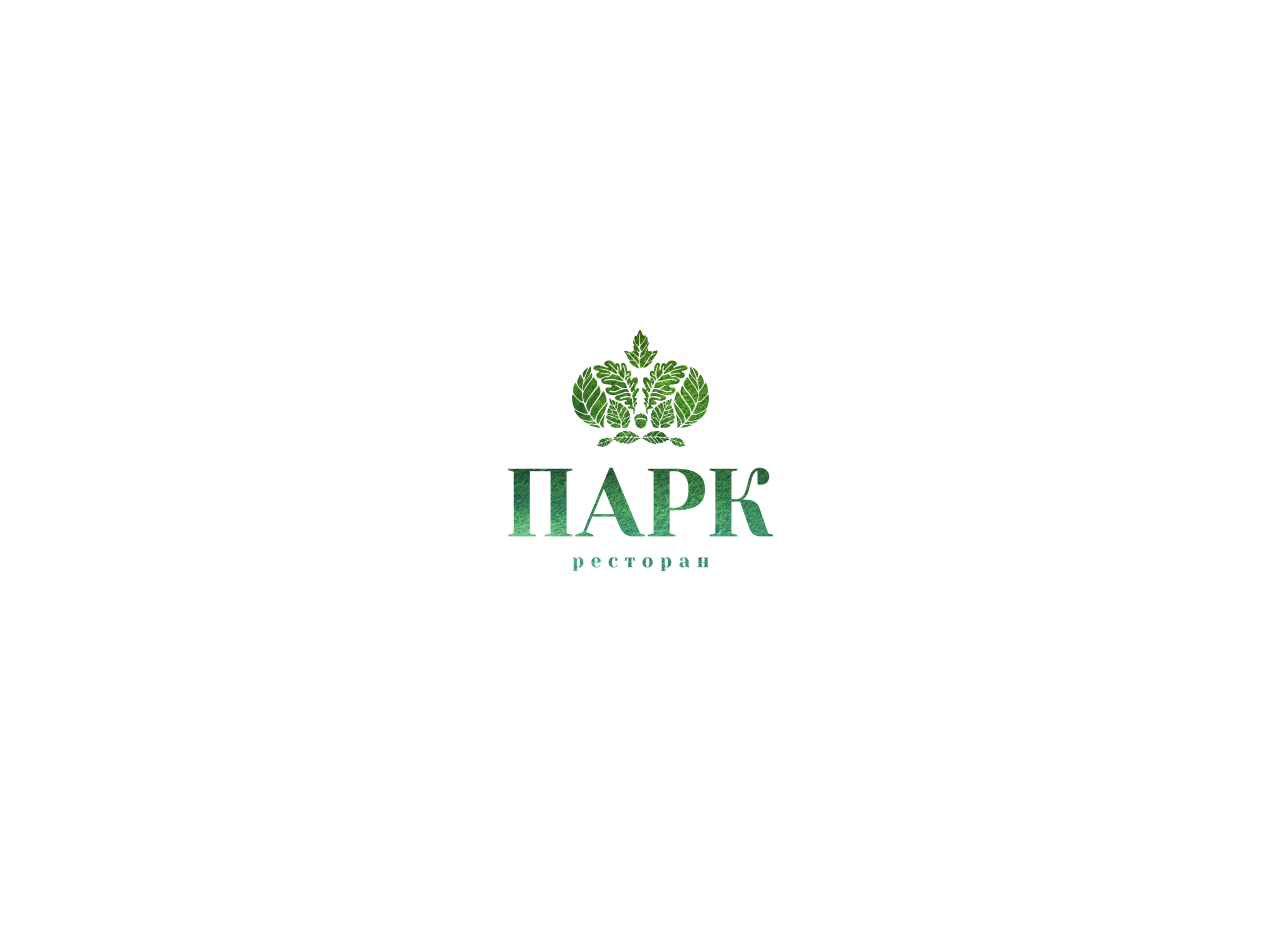
==== index.html @ 58b3de20 "edit index" ====
<!DOCTYPE html>
<!-- saved from url=(0039)http://demo.yosoftware.com/wp/berg-wp1/ -->
<html lang="en-US"
      class="wf-lato-i4-active wf-lato-i7-active wf-lato-i9-active wf-cabin-n4-active wf-cabin-n5-active wf-cabin-n6-active wf-cabin-n7-active wf-cabin-i4-active wf-cabin-i5-active wf-cabin-i6-active wf-cabin-i7-active wf-lato-n1-active wf-lato-n3-active wf-lato-n4-active wf-lato-n7-active wf-lato-n9-active wf-lato-i1-active wf-lato-i3-active wf-active js_active  vc_desktop  vc_transform  vc_transform ">
<head>
    <meta http-equiv="Content-Type" content="text/html; charset=UTF-8">

    <meta name="viewport"
          content="width=device-width, user-scalable=no, initial-scale=1, minimum-scale=1.0, maximum-scale=1.0, minimal-ui">
    <title>BERG | Restaurant Wordpres Theme</title>

    <script async="" src="js/analytics.js"></script>
    <script src="js/webfont.js" type="text/javascript" async=""></script>
    <link href="https://fonts.googleapis.com/css?family=Lato:300,300i,400,400i,700,700i|Open+Sans:300,300i,400,400i,600,600i,700,700i&amp;subset=cyrillic,cyrillic-ext"
          rel="stylesheet">

    <script type="text/javascript">
        window._wpemojiSettings = {
            "baseUrl": "https:\/\/s.w.org\/images\/core\/emoji\/2\/72x72\/",
            "ext": ".png",
            "svgUrl": "https:\/\/s.w.org\/images\/core\/emoji\/2\/svg\/",
            "svgExt": ".svg",
            "source": {"concatemoji": "http:\/\/demo.yosoftware.com\/wp\/berg-wp1\/wp-includes\/js\/wp-emoji-release.min.js?ver=4.6"}
        };
        !function (a, b, c) {
            function d(a) {
                var c, d, e, f, g, h = b.createElement("canvas"), i = h.getContext && h.getContext("2d"), j = String.fromCharCode;
                if (!i || !i.fillText)return !1;
                switch (i.textBaseline = "top", i.font = "600 32px Arial", a) {
                    case"flag":
                        return i.fillText(j(55356, 56806, 55356, 56826), 0, 0), !(h.toDataURL().length < 3e3) && (i.clearRect(0, 0, h.width, h.height), i.fillText(j(55356, 57331, 65039, 8205, 55356, 57096), 0, 0), c = h.toDataURL(), i.clearRect(0, 0, h.width, h.height), i.fillText(j(55356, 57331, 55356, 57096), 0, 0), d = h.toDataURL(), c !== d);
                    case"diversity":
                        return i.fillText(j(55356, 57221), 0, 0), e = i.getImageData(16, 16, 1, 1).data, f = e[0] + "," + e[1] + "," + e[2] + "," + e[3], i.fillText(j(55356, 57221, 55356, 57343), 0, 0), e = i.getImageData(16, 16, 1, 1).data, g = e[0] + "," + e[1] + "," + e[2] + "," + e[3], f !== g;
                    case"simple":
                        return i.fillText(j(55357, 56835), 0, 0), 0 !== i.getImageData(16, 16, 1, 1).data[0];
                    case"unicode8":
                        return i.fillText(j(55356, 57135), 0, 0), 0 !== i.getImageData(16, 16, 1, 1).data[0];
                    case"unicode9":
                        return i.fillText(j(55358, 56631), 0, 0), 0 !== i.getImageData(16, 16, 1, 1).data[0]
                }
                return !1
            }

            function e(a) {
                var c = b.createElement("script");
                c.src = a, c.type = "text/javascript", b.getElementsByTagName("head")[0].appendChild(c)
            }

            var f, g, h, i;
            for (i = Array("simple", "flag", "unicode8", "diversity", "unicode9"), c.supports = {
                everything: !0,
                everythingExceptFlag: !0
            }, h = 0; h < i.length; h++)c.supports[i[h]] = d(i[h]), c.supports.everything = c.supports.everything && c.supports[i[h]], "flag" !== i[h] && (c.supports.everythingExceptFlag = c.supports.everythingExceptFlag && c.supports[i[h]]);
            c.supports.everythingExceptFlag = c.supports.everythingExceptFlag && !c.supports.flag, c.DOMReady = !1, c.readyCallback = function () {
                c.DOMReady = !0
            }, c.supports.everything || (g = function () {
                c.readyCallback()
            }, b.addEventListener ? (b.addEventListener("DOMContentLoaded", g, !1), a.addEventListener("load", g, !1)) : (a.attachEvent("onload", g), b.attachEvent("onreadystatechange", function () {
                "complete" === b.readyState && c.readyCallback()
            })), f = c.source || {}, f.concatemoji ? e(f.concatemoji) : f.wpemoji && f.twemoji && (e(f.twemoji), e(f.wpemoji)))
        }(window, document, window._wpemojiSettings);
    </script>
    <script src="js/wp-emoji-release.min.js" type="text/javascript"></script>
    <style type="text/css">
        img.wp-smiley,
        img.emoji {
            display: inline !important;
            border: none !important;
            box-shadow: none !important;
            height: 1em !important;
            width: 1em !important;
            margin: 0 .07em !important;
            vertical-align: -0.1em !important;
            background: none !important;
            padding: 0 !important;
        }
    </style>
    <link rel="stylesheet" id="dashicons-css" href="style/dashicons.min.css" type="text/css" media="all">
    <link rel="stylesheet" id="wp-jquery-ui-dialog-css" href="style/jquery-ui-dialog.min.css" type="text/css"
          media="all">
    <link rel="stylesheet" id="rs-plugin-settings-css" href="style/settings.css" type="text/css" media="all">
    <link rel="stylesheet" id="berg-wp-style-css" href="style/custom.css" type="text/css" media="all">
    <link rel="stylesheet" id="js_composer_front-css" href="style/js_composer.min.css" type="text/css" media="all">
    <link rel="stylesheet" id="berg-woocommerce-css" href="style/woocommerce.css" type="text/css" media="all">

    <script type="text/javascript" src="js/jquery.min.js"></script>
    <script type="text/javascript" src="js/jquery.themepunch.tools.min.js"></script>
    <script type="text/javascript" src="js/jquery.themepunch.revolution.min.js"></script>

    <script type="text/javascript" src="js/add-to-cart.min.js"></script>
    <script type="text/javascript" src="js/woocommerce-add-to-cart.js"></script>

   <style type="text/css">
        .recentcomments a {
        display: inline !important;
        padding: 0 !important;
        margin: 0 !important;
    }</style>
    <style type="text/css">
        .recentcomments a {
        display: inline !important;
        padding: 0 !important;
        margin: 0 !important;
    }</style>

    <style>
        .mobile-nav .logo {
            max-width: 90% !important;
        }
    </style>
</head>


<body class="home page page-id-88 page-template page-template-homepage2 page-template-homepage2-php yo-anim-enabled sticky-nav wpb-js-composer js-comp-ver-4.11.2.1 vc_responsive scrollable">

<div id="preloader" class="">
    <div id="status">
        <div class="loading-wrapper">
            <img src="files/logo2.png" alt="Loading" class="ready">
        </div>
    </div>
    <div id="status-loaded"></div>
</div>


<nav id="main-navbar-home" class="hidden-xs hidden-sm nav-light second-navbar nav-alt">
    <div class="nav hidden-xs">

        <div class="main-reorder pull-right">
            <div class="burger-wrapper">
                <span class="burger-menu"><span></span></span>
            </div>
        </div>

        <div class="main-nav bg-opacity-">
            <ul id="menu-v3" class="menu hidden-xs hidden-sm">
                <li class="menu-item">
                    <a>Главная</a>
                </li>
                <li class="menu-item">
                    <a>о ресторане</a>
                </li>
                <li class="menu-item">
                    <a>меню</a>
                </li>
                <li class="menu-item">
                    <a>галерея</a>
                </li>
                <li class="menu-item">
                    <a>новости</a>
                </li>
                <li class="menu-item">
                    <a>контакты</a>
                </li>

                <li class="menu-item"><a href="#"><i class="fa fa-vk"></i></a></li>
                <li class="menu-item"><a href="#"><i class="fa fa-facebook"></i></a></li>
                <li class="menu-item"><a href="#"><i class="fa fa-instagram"></i></a></li>

            </ul>
        </div>
    </div>
    <div class="clearfix"></div>
</nav>

<div id="mobile-nav" class="visible-xs visible-sm mobile-nav">
    <header>
        <div class="container-fluid">
            <ul class="menu-header">
                <li class="pull-left">
                    <a href="http://demo.yosoftware.com/wp/berg-wp1" class="logo">
                        <figure>
                            <img src="files/logo-balck.png" class="" alt="BERG">
                        </figure>
                    </a>
                </li>
                <li class="reorder pull-right">
                    <a href="#" title="" class="burger-wrapper">
                        <div class="burger-menu">
                            <span></span>
                        </div>
                    </a>
                </li>
            </ul>
        </div>
    </header>

    <div class="flyout-container">
        <ul id="menu-v3-1" class="menu">
            <li class="menu-item">
                <a>Главная</a>
            </li>
            <li class="menu-item">
                <a>о ресторане</a>
            </li>
            <li class="menu-item">
                <a>меню</a>
            </li>
            <li class="menu-item">
                <a>галерея</a>
            </li>
            <li class="menu-item">
                <a>новости</a>
            </li>
            <li class="menu-item">
                <a>контакты</a>
            </li>
            <li class="menu-item"><a href="#"><i class="fa fa-vk"></i></a></li>
            <li class="menu-item"><a href="#"><i class="fa fa-facebook"></i></a></li>
            <li class="menu-item"><a href="#"><i class="fa fa-instagram"></i></a></li>

        </ul>
    </div>
</div>
<div class="content-wrapper" style="opacity: 1;">

    <div class="home-2 no-intro-padding  loaded">
        <div class="home-content hidden-xs hidden-sm">
            <ul id="scene" class=""
                style="transform: translate3d(0px, 0px, 0px); transform-style: preserve-3d; backface-visibility: hidden;">
                <li class="layer" data-depth="0.30"
                    style="position: relative; display: block; left: 0px; top: 0px; transform: translate3d(-17.8088px, -11.5767px, 0px); transform-style: preserve-3d; backface-visibility: hidden;">
                    <div class="parallax-slides">
                        <div class="slide"
                             style="background-image: url(http://demo.yosoftware.com/wp/berg-wp1/wp-content/uploads/2016/12/3-2.jpg); opacity: 1;"></div>
                        <div class="slide"
                             style="background-image: url(http://demo.yosoftware.com/wp/berg-wp1/wp-content/uploads/2016/12/reservation-intro.jpg); opacity: 0;"></div>
                        <div class="slide"
                             style="background-image: url(http://demo.yosoftware.com/wp/berg-wp1/wp-content/uploads/2016/12/s21-1440x900.jpg); opacity: 0;"></div>
                        <div class="slide"
                             style="background-image: url(http://demo.yosoftware.com/wp/berg-wp1/wp-content/uploads/2016/12/p5-1440x900.jpg); opacity: 0;"></div>
                    </div>
                    <script>slidesDuration = 5000</script>
                    <div class="parallax-overlay opacity-30"></div>
                </li>

                <li class="layer" data-depth="0.40"
                    style="position: absolute; display: block; left: 0px; top: 0px; transform: translate3d(-23.745px, -15.4356px, 0px); transform-style: preserve-3d; backface-visibility: hidden;">
                    <div class="button-header-wrapper">
                        <div class="button-table-bottom">
                            <div class="button-table-bottom-cell">
                                <h1>
                                    <span class="first-line" data-replace="Date" data-base="ДОБРО ПОЖАЛОВАТЬ В ПАРК">ДОБРО ПОЖАЛОВАТЬ В ПАРК</span>
                                </h1>
                            </div>
                        </div>
                    </div>
                </li>
                <li class="layer" data-depth="0.60"
                    style="position: absolute; display: block; left: 0px; top: 0px; transform: translate3d(-35.6175px, -23.1534px, 0px); transform-style: preserve-3d; backface-visibility: hidden;">
                    <div class="button-wrapper">
					<span class="second-border button-content button-frame" style="position: relative; ">
						<span class="button-frame-inner" style="transform: translateX(0px) translateY(0px);">
							<span class="second-line">НАШЕ МЕНЮ</span>
							<span class="button-frame-hover"
                                  style="position: absolute; left: -2px; top: -2px; right: -2px; bottom: -2px; display: block; border: 2px solid rgb(255, 255, 255); transform: translateX(0px) translateY(0px); opacity: 0;"></span>
						</span>
					</span>
                    </div>
                </li>
                <li class="layer" data-depth="0.80"
                    style="position: absolute; display: block; left: 0px; top: 0px; transform: translate3d(-47.49px, -30.8712px, 0px); transform-style: preserve-3d; backface-visibility: hidden;">
                    <div class="button-wrapper">
                        <div class="button-content button-arrow" style="opacity: 1;">
                            <span class="second-line">НАШЕ МЕНЮ</span>
                            <svg xmlns="http://www.w3.org/2000/svg" class="second-border"
                                 xmlns:xlink="http://www.w3.org/1999/xlink" width="100px" height="100%"
                                 viewBox="0 0 100 50" preserveAspectRatio="xMidYMid meet" zoomAndPan="disable">
                                <line id="e4_line" x1="0" y1="25" x2="98" y2="25" stroke="#fff"
                                      style="stroke-width: 2px; vector-effect: non-scaling-stroke; fill: none;"></line>
                                <polygon points="100,25 85,34 85,16"
                                         style="stroke-width: 2px; vector-effect: non-scaling-stroke; fill: #fff;"></polygon>
                            </svg>
                        </div>
                    </div>
                </li>
                <li class="layer" data-depth="0.70"
                    style="position: absolute; display: block; left: 0px; top: 0px; transform: translate3d(-41.5538px, -27.0123px, 0px); transform-style: preserve-3d; backface-visibility: hidden;">
                    <div class="button-wrapper">
					<span class="button-content button-text">
                        <a href="http://demo.yosoftware.com/wp/berg-wp1/menu-list-new"
                           class="second-line" data-replace="12 | 04 | 2017"
                           data-base="НАШЕ МЕНЮ">НАШЕ МЕНЮ</a>
						<div id="reservation-trigger"></div>
					</span>
                    </div>
                </li>
            </ul>

        </div>

        <div class="home-info">

            <div class="hidden-sm hidden-xs home-logo text-left">
                <a href="javascript:void(0);"><img src="files/logo2.png" class=""></a>
            </div>
            <div class="home-info-inner">

                <div class="vc_row wpb_row vc_row-fluid">
                    <div class="wpb_column vc_column_container vc_col-sm-12">
                        <div class="vc_column-inner ">
                            <div class="wpb_wrapper">
                                <div class="wpb_text_column wpb_content_element ">
                                    <div class="wpb_wrapper">
                                        <p>Панорамный семейный ресторан на 220 <br>
                                            гостей, с европейским и восточным меню от<br>
                                            шеф-повара Сергея Воюцкого.</p>
                                        <h3 style="text-align: left;"><strong>Контакты</strong></h3>
                                        <p style="text-align: left;">+7 (812) 95 95 700 / <a href="mailto:family@park-rest.ru">family@park-rest.ru</a></p>
                                        <p style="text-align: left;">ул. Жукова, 1 (пересечение с Пискаревским пр-том)<br>
                                            Санкт-Петербург, Россия</p>
                                        <h3 style="text-align: left;">Мы открыты</h3>
                                        <p style="text-align: left;">Понедельник - Четверг: 10:00 - 00:00<br>
                                            Пятница - Воскресенье: 10:00 - 02:00</p>

                                    </div>
                                </div>
                            </div>
                        </div>
                    </div>
                </div>
                <div class="vc_row wpb_row vc_row-fluid hidden">
                    <div class="wpb_column vc_column_container vc_col-sm-12">
                        <div class="vc_column-inner ">
                            <div class="wpb_wrapper"></div>
                        </div>
                    </div>
                </div>

                <a href="http://demo.yosoftware.com/wp/berg-wp1/menu-list-new"
                   class="hidden-md hidden-lg booking-switch home-left-button"
                   style="font-family: lato; font-weight: 900; font-size: 12px; letter-spacing: 2px; padding: 15px; border: 2px solid #333; text-align: center; cursor: pointer; margin-bottom: 15px; "><span>НАШЕ МЕНЮ</span></a>

                <a href="#"
                   class="booking-switch hidden-xs hidden-sm home-left-button"><span>забронировать столик</span></a>
                <a href="#"
                   class="mobile-booking-switch visible-xs visible-sm home-left-button"><span>забронировать столик</span></a>

                <div class="mobile-booking" style="display: none;">
                    <div>
                        <i class="fa fa-calendar"></i>
                        <select id="mobile-booking-day">
                            <option value="1">1</option>
                            <option value="2">2</option>
                            <option value="3">3</option>
                            <option value="4">4</option>
                            <option value="5">5</option>
                            <option value="6">6</option>
                            <option value="7">7</option>
                            <option value="8">8</option>
                            <option value="9">9</option>
                            <option value="10">10</option>
                            <option value="11">11</option>
                            <option value="12">12</option>
                            <option value="13">13</option>
                            <option value="14">14</option>
                            <option value="15">15</option>
                            <option value="16">16</option>
                            <option value="17">17</option>
                            <option value="18">18</option>
                            <option value="19">19</option>
                            <option value="20">20</option>
                            <option value="21">21</option>
                            <option value="22">22</option>
                            <option value="23">23</option>
                            <option value="24">24</option>
                            <option value="25">25</option>
                            <option value="26">26</option>
                            <option value="27">27</option>
                            <option value="28">28</option>
                            <option value="29">29</option>
                            <option value="30">30</option>
                        </select>
                        <select id="mobile-booking-month">
                            <option value="04/2017">April 2017</option>
                            <option value="05/2017">May 2017</option>
                            <option value="06/2017">June 2017</option>
                            <option value="07/2017">July 2017</option>
                        </select>

                    </div>
                    <div>
                        <i class="fa fa-clock-o"></i>
                        <select id="mobile-booking-hour">
                            <option value="01">01</option>
                            <option value="02">02</option>
                            <option value="03">03</option>
                            <option value="04">04</option>
                            <option value="05">05</option>
                            <option value="06">06</option>
                            <option value="07">07</option>
                            <option value="08">08</option>
                            <option value="09">09</option>
                            <option value="10">10</option>
                            <option value="11">11</option>
                            <option selected="" value="12">12</option>
                        </select>
                        <select id="mobile-booking-minutes">
                            <option selected="">00</option>
                            <option>30</option>
                        </select>
                        <select id="mobile-booking-time">
                            <option>AM</option>
                            <option selected="">PM</option>
                        </select>

                    </div>
                    <div style="margin-bottom: 30px; ">
                        <i class="fa fa-users"></i>
                        <select id="mobile-booking-party">
                            <option value="01">01</option>
                            <option selected="" value="02">02</option>
                            <option value="03">03</option>
                            <option value="04">04</option>
                            <option value="05">05</option>
                            <option value="06">06</option>
                            <option value="07">07</option>
                            <option value="08">08</option>
                            <option value="09">09</option>
                            <option value="10">10</option>
                        </select>
                    </div>
                    <div style="margin-bottom: 30px; font-family: lato; font-weight: 900; font-size: 12px; letter-spacing: 2px; padding: 15px; border: 2px solid #333; text-align: center; cursor: pointer;"
                         class="mobile-booking-submit">SUBMIT
                    </div>

                </div>
            </div>
            <div class="home-info-footer">
                <div class="social-profiles">
                    <ul>
                        <li><a href="javascript:void(0);"><i class="fa fa-vk"></i></a></li>
                        <li><a href="javascript:void(0);"><i class="fa fa-facebook-f"></i></a></li>
                        <li><a href="javascript:void(0);"><i class="fa fa-instagram"></i></a></li>
                    </ul>
                </div>
                <p><a href="http://yosoftware.com/">2017 ⓒ ПАРК </a></p>
            </div>

        </div>
        <div class="reservation-form">
            <div class="reservation-form-1">
                <div id="reservation-datepicker">

                </div>
                <div class="datepicker-submit form-submit">
                    <div class="form-close">CLOSE</div>
                    <div class="form-next-step">NEXT STEP <span><span class="sup">1</span>/<span
                            class="sub">3</span></span></div>
                </div>
            </div>
            <div class="reservation-form-2">
                <div class="form-inner-wrapper">
                    <h1>Time</h1>
                    <span class="spinner-frame">
					<span class="spinner-wrapper">
						<span class="value spinner-hour">12</span> <i class="fa fa-angle-up spinner-up"></i><i
                            class="fa fa-angle-down spinner-down"></i>
					</span>
					:
					<span class="spinner-wrapper">
						<span class="value spinner-minutes">00</span> <i
                            class="fa fa-angle-up spinner-up-minutes"></i><i
                            class="fa fa-angle-down spinner-down-minutes"></i>
					</span>
											<span class="time-range time-am">AM</span>/<span
                            class="time-range time-pm time-range-active">PM</span>
									</span>
                </div>
                <div class="timepicker-submit form-submit">
                    <div class="form-close">CLOSE</div>
                    <div class="form-next-step">NEXT STEP <span><span class="sup">2</span>/<span
                            class="sub">3</span></span></div>
                </div>
            </div>
            <div class="reservation-form-3">
                <div class="form-inner-wrapper">
                    <h1>Party</h1>
                    <span class="spinner-frame">
					<span class="spinner-wrapper">
						<span class="value spinner-party">02</span><i class="fa fa-angle-up spinner-up-party"></i><i
                            class="fa fa-angle-down spinner-down-party"></i>
					</span>
				</span>
                </div>
                <div class="reservation-submit form-submit">
                    <div class="form-close">CLOSE</div>
                    <div class="form-next-step">FINISH <span><span class="sup">3</span>/<span
                            class="sub">3</span></span></div>
                </div>
            </div>
        </div>
        <div class="home-reservation-back" style="display:none ">
            <div class="form-close">CLOSE</div>
        </div>
    </div>

    <form method="get" class="otw-widget-form" action="http://www.opentable.com/restaurant-search.aspx"
          style="z-index: 9999; background: red; position: fixed;" target="_blank">
        <div class="otw-wrapper">
            <div class="otw-date-li otw-input-wrap">
                <label for="date-otreservations"><i class="icon-calendar"></i></label>
                <input id="date-otreservations" name="startDate" class="otw-reservation-date" type="text"
                       value="12/04/2017" autocomplete="off">
            </div>
            <div class="otw-time-wrap otw-input-wrap"><label for="time-otreservations"><i
                    class="icon-clock-o"></i></label>
                <input type="text" id="time-otreservations" name="ResTime" class="otw-reservation-time selectpicker"
                       value="12:00">

            </div>
            <div class="otw-party-size-wrap otw-input-wrap"><label for="party-otreservations"><i class="icon-user"></i></label>
                <input type="text" id="party-otreservations" name="partySize" value="2"
                       class="otw-party-size-select selectpicker">
            </div>
            <div class="otw-button-wrap">
                <input type="submit" class="otreservations-submit" value="Find a Table">
                <input type="hidden" name="RestaurantID" class="RestaurantID" value="47125">
                <input type="hidden" name="rid" class="rid" value="47125">
                <input type="hidden" name="GeoID" class="GeoID" value="15">
                <input type="hidden" name="txtDateFormat" class="txtDateFormat" value="DD/MM/YYYY">
                <input type="hidden" name="RestaurantReferralID" class="RestaurantReferralID" value="47125">
            </div>
        </div>
    </form>


    <div class="nav-fixed-bar hidden-xs hidden-sm nav-alt">
        <div class="logo pull-left">
            <a href="http://demo.yosoftware.com/wp/berg-wp1">
                <figure class="static-logo">
                    <span class="spacer"></span>

                    <img src="files/logo-balck.png" class="" alt="BERG">
                </figure>
            </a>
        </div>
        <div class="main-nav">
            <ul id="menu-v3-2" class="menu hidden-xs hidden-sm">
                <li class="menu-item">
                    <a>Главная</a>
                </li>
                <li class="menu-item">
                    <a>о ресторане</a>
                </li>
                <li class="menu-item">
                    <a>меню</a>
                </li>
                <li class="menu-item">
                    <a>галерея</a>
                </li>
                <li class="menu-item">
                    <a>новости</a>
                </li>
                <li class="menu-item">
                    <a>контакты</a>
                </li>
                <li class="menu-item"><a href="#"><i class="fa fa-vk"></i></a></li>
                <li class="menu-item"><a href="#"><i class="fa fa-facebook"></i></a></li>
                <li class="menu-item"><a href="#"><i class="fa fa-instagram"></i></a></li>

            </ul>
        </div>
    </div>


    <div class="berg-overlay-background"></div>
</div>
<div class="berg-overlay"></div>


<script>
    (function (i, s, o, g, r, a, m) {
        i['GoogleAnalyticsObject'] = r;
        i[r] = i[r] || function () {
                    (i[r].q = i[r].q || []).push(arguments)
                }, i[r].l = 1 * new Date();
        a = s.createElement(o),
                m = s.getElementsByTagName(o)[0];
        a.async = 1;
        a.src = g;
        m.parentNode.insertBefore(a, m)
    })(window, document, 'script', 'https://www.google-analytics.com/analytics.js', 'ga');

    ga('create', 'UA-52697458-3', 'auto');
    ga('send', 'pageview');

</script>
<script type="text/javascript">
    var ajaxurl = 'http://demo.yosoftware.com/wp/berg-wp1/wp-admin/admin-ajax.php';
    var pageId = '88';
</script>
<script type="text/javascript" src="js/core.min.js"></script>
<script type="text/javascript" src="js/widget.min.js"></script>
<script type="text/javascript" src="js/mouse.min.js"></script>
<script type="text/javascript" src="js/resizable.min.js"></script>
<script type="text/javascript" src="js/draggable.min.js"></script>
<script type="text/javascript" src="js/button.min.js"></script>
<script type="text/javascript" src="js/position.min.js"></script>
<script type="text/javascript" src="js/dialog.min.js"></script>
<script type="text/javascript" src="js/wpdialog.min.js"></script>
<script type="text/javascript" src="js/datepicker.min.js"></script>
<script type="text/javascript">
    jQuery(document).ready(function (jQuery) {
        jQuery.datepicker.setDefaults({
            closeText: 'Закрыть',
            prevText: '&#x3c;Пред',
            nextText: 'След&#x3e;',
            currentText: 'Сегодня',
            monthNames: ['Январь', 'Февраль', 'Март', 'Апрель', 'Май', 'Июнь', 'Июль', 'Август', 'Сентябрь', 'Октябрь', 'Ноябрь', 'Декабрь'],
            monthNamesShort: ['Январь', 'Февраль', 'Март', 'Апрель', 'Май', 'Июнь', 'Июль', 'Август', 'Сентябрь', 'Октябрь', 'Ноябрь', 'Декабрь'],
            dayNames: ['воскресенье', 'понедельник', 'вторник', 'среда', 'четверг', 'пятница', 'суббота'],
            dayNamesShort: ['вск', 'пнд', 'втр', 'срд', 'чтв', 'птн', 'сбт'],
            dayNamesMin: ['Вс', 'Пн', 'Вт', 'Ср', 'Чт', 'Пт', 'Сб'],
            weekHeader: 'Нед',
            dateFormat: 'dd.mm.yy',
            "firstDay": 1,
            "isRTL": false
        });
    });
</script>
<script type="text/javascript" src="js/jquery.form.min.js"></script>
<script type="text/javascript" src="js/scripts.js"></script>
<script type="text/javascript" src="js/jquery.blockUI.min.js"></script>
<script type="text/javascript" src="js/woocommerce.min.js"></script>
<script type="text/javascript" src="js/jquery.cookie.min.js"></script>
<script type="text/javascript" src="js/cart-fragments.min.js"></script>
<script type="text/javascript" src="js/woocommerce.js"></script>
<script type="text/javascript" src="js/jquery.prettyPhoto.js"></script>
<script type="text/javascript" src="js/libs.js"></script>
<script type="text/javascript">
    /* <![CDATA[ */
    var translation = {"no_more_posts": "No more posts"};
    var datepickerNames = {
        "days": ['воскресенье', 'понедельник', 'вторник', 'среда', 'четверг', 'пятница', 'суббота'],
        "months": ['Январь', 'Февраль', 'Март', 'Апрель', 'Май', 'Июнь', 'Июль', 'Август', 'Сентябрь', 'Октябрь', 'Ноябрь', 'Декабрь'],
        "startOfWeek": "1"
    };
    /* ]]> */
</script>
<script type="text/javascript" src="js/main.js"></script>
<script type="text/javascript" src="js/wp-embed.min.js"></script>
<script type="text/javascript" src="js/js_composer_front.min.js"></script>

<div id="ui-datepicker-div" class="ui-datepicker ui-widget ui-widget-content ui-helper-clearfix ui-corner-all"
     style="display: none;"></div>
<div style="position: absolute; z-index: -10000; top: 0px; left: 0px; right: 0px; height: 740px;"></div>
<div style="clear: both;"></div>
</body>
</html>
---- style/dashicons.min.css ----
@font-face{font-family:dashicons;src:url(../fonts/dashicons.eot)}@font-face{font-family:dashicons;src:url([data-uri]) format('woff'),url(../fonts/dashicons.ttf) format("truetype"),url(../fonts/dashicons.svg#dashicons) format("svg");font-weight:400;font-style:normal}.dashicons,.dashicons-before:before{display:inline-block;width:20px;height:20px;font-size:20px;line-height:1;font-family:dashicons;text-decoration:inherit;font-weight:400;font-style:normal;vertical-align:top;text-align:center;-webkit-transition:color .1s ease-in 0;transition:color .1s ease-in 0;-webkit-font-smoothing:antialiased;-moz-osx-font-smoothing:grayscale}.dashicons-menu:before{content:"\f333"}.dashicons-admin-site:before{content:"\f319"}.dashicons-dashboard:before{content:"\f226"}.dashicons-admin-media:before{content:"\f104"}.dashicons-admin-page:before{content:"\f105"}.dashicons-admin-comments:before{content:"\f101"}.dashicons-admin-appearance:before{content:"\f100"}.dashicons-admin-plugins:before{content:"\f106"}.dashicons-admin-users:before{content:"\f110"}.dashicons-admin-tools:before{content:"\f107"}.dashicons-admin-settings:before{content:"\f108"}.dashicons-admin-network:before{content:"\f112"}.dashicons-admin-generic:before{content:"\f111"}.dashicons-admin-home:before{content:"\f102"}.dashicons-admin-collapse:before{content:"\f148"}.dashicons-filter:before{content:"\f536"}.dashicons-admin-customizer:before{content:"\f540"}.dashicons-admin-multisite:before{content:"\f541"}.dashicons-admin-links:before,.dashicons-format-links:before{content:"\f103"}.dashicons-admin-post:before,.dashicons-format-standard:before{content:"\f109"}.dashicons-format-image:before{content:"\f128"}.dashicons-format-gallery:before{content:"\f161"}.dashicons-format-audio:before{content:"\f127"}.dashicons-format-video:before{content:"\f126"}.dashicons-format-chat:before{content:"\f125"}.dashicons-format-status:before{content:"\f130"}.dashicons-format-aside:before{content:"\f123"}.dashicons-format-quote:before{content:"\f122"}.dashicons-welcome-edit-page:before,.dashicons-welcome-write-blog:before{content:"\f119"}.dashicons-welcome-add-page:before{content:"\f133"}.dashicons-welcome-view-site:before{content:"\f115"}.dashicons-welcome-widgets-menus:before{content:"\f116"}.dashicons-welcome-comments:before{content:"\f117"}.dashicons-welcome-learn-more:before{content:"\f118"}.dashicons-image-crop:before{content:"\f165"}.dashicons-image-rotate:before{content:"\f531"}.dashicons-image-rotate-left:before{content:"\f166"}.dashicons-image-rotate-right:before{content:"\f167"}.dashicons-image-flip-vertical:before{content:"\f168"}.dashicons-image-flip-horizontal:before{content:"\f169"}.dashicons-image-filter:before{content:"\f533"}.dashicons-undo:before{content:"\f171"}.dashicons-redo:before{content:"\f172"}.dashicons-editor-bold:before{content:"\f200"}.dashicons-editor-italic:before{content:"\f201"}.dashicons-editor-ul:before{content:"\f203"}.dashicons-editor-ol:before{content:"\f204"}.dashicons-editor-quote:before{content:"\f205"}.dashicons-editor-alignleft:before{content:"\f206"}.dashicons-editor-aligncenter:before{content:"\f207"}.dashicons-editor-alignright:before{content:"\f208"}.dashicons-editor-insertmore:before{content:"\f209"}.dashicons-editor-spellcheck:before{content:"\f210"}.dashicons-editor-distractionfree:before,.dashicons-editor-expand:before{content:"\f211"}.dashicons-editor-contract:before{content:"\f506"}.dashicons-editor-kitchensink:before{content:"\f212"}.dashicons-editor-underline:before{content:"\f213"}.dashicons-editor-justify:before{content:"\f214"}.dashicons-editor-textcolor:before{content:"\f215"}.dashicons-editor-paste-word:before{content:"\f216"}.dashicons-editor-paste-text:before{content:"\f217"}.dashicons-editor-removeformatting:before{content:"\f218"}.dashicons-editor-video:before{content:"\f219"}.dashicons-editor-customchar:before{content:"\f220"}.dashicons-editor-outdent:before{content:"\f221"}.dashicons-editor-indent:before{content:"\f222"}.dashicons-editor-help:before{content:"\f223"}.dashicons-editor-strikethrough:before{content:"\f224"}.dashicons-editor-unlink:before{content:"\f225"}.dashicons-editor-rtl:before{content:"\f320"}.dashicons-editor-break:before{content:"\f474"}.dashicons-editor-code:before{content:"\f475"}.dashicons-editor-paragraph:before{content:"\f476"}.dashicons-editor-table:before{content:"\f535"}.dashicons-align-left:before{content:"\f135"}.dashicons-align-right:before{content:"\f136"}.dashicons-align-center:before{content:"\f134"}.dashicons-align-none:before{content:"\f138"}.dashicons-lock:before{content:"\f160"}.dashicons-unlock:before{content:"\f528"}.dashicons-calendar:before{content:"\f145"}.dashicons-calendar-alt:before{content:"\f508"}.dashicons-visibility:before{content:"\f177"}.dashicons-hidden:before{content:"\f530"}.dashicons-post-status:before{content:"\f173"}.dashicons-edit:before{content:"\f464"}.dashicons-post-trash:before,.dashicons-trash:before{content:"\f182"}.dashicons-sticky:before{content:"\f537"}.dashicons-external:before{content:"\f504"}.dashicons-arrow-up:before{content:"\f142"}.dashicons-arrow-down:before{content:"\f140"}.dashicons-arrow-left:before{content:"\f141"}.dashicons-arrow-right:before{content:"\f139"}.dashicons-arrow-up-alt:before{content:"\f342"}.dashicons-arrow-down-alt:before{content:"\f346"}.dashicons-arrow-left-alt:before{content:"\f340"}.dashicons-arrow-right-alt:before{content:"\f344"}.dashicons-arrow-up-alt2:before{content:"\f343"}.dashicons-arrow-down-alt2:before{content:"\f347"}.dashicons-arrow-left-alt2:before{content:"\f341"}.dashicons-arrow-right-alt2:before{content:"\f345"}.dashicons-leftright:before{content:"\f229"}.dashicons-sort:before{content:"\f156"}.dashicons-randomize:before{content:"\f503"}.dashicons-list-view:before{content:"\f163"}.dashicons-excerpt-view:before,.dashicons-exerpt-view:before{content:"\f164"}.dashicons-grid-view:before{content:"\f509"}.dashicons-move:before{content:"\f545"}.dashicons-hammer:before{content:"\f308"}.dashicons-art:before{content:"\f309"}.dashicons-migrate:before{content:"\f310"}.dashicons-performance:before{content:"\f311"}.dashicons-universal-access:before{content:"\f483"}.dashicons-universal-access-alt:before{content:"\f507"}.dashicons-tickets:before{content:"\f486"}.dashicons-nametag:before{content:"\f484"}.dashicons-clipboard:before{content:"\f481"}.dashicons-heart:before{content:"\f487"}.dashicons-megaphone:before{content:"\f488"}.dashicons-schedule:before{content:"\f489"}.dashicons-wordpress:before{content:"\f120"}.dashicons-wordpress-alt:before{content:"\f324"}.dashicons-pressthis:before{content:"\f157"}.dashicons-update:before{content:"\f463"}.dashicons-screenoptions:before{content:"\f180"}.dashicons-cart:before{content:"\f174"}.dashicons-feedback:before{content:"\f175"}.dashicons-cloud:before{content:"\f176"}.dashicons-translation:before{content:"\f326"}.dashicons-tag:before{content:"\f323"}.dashicons-category:before{content:"\f318"}.dashicons-archive:before{content:"\f480"}.dashicons-tagcloud:before{content:"\f479"}.dashicons-text:before{content:"\f478"}.dashicons-media-archive:before{content:"\f501"}.dashicons-media-audio:before{content:"\f500"}.dashicons-media-code:before{content:"\f499"}.dashicons-media-default:before{content:"\f498"}.dashicons-media-document:before{content:"\f497"}.dashicons-media-interactive:before{content:"\f496"}.dashicons-media-spreadsheet:before{content:"\f495"}.dashicons-media-text:before{content:"\f491"}.dashicons-media-video:before{content:"\f490"}.dashicons-playlist-audio:before{content:"\f492"}.dashicons-playlist-video:before{content:"\f493"}.dashicons-controls-play:before{content:"\f522"}.dashicons-controls-pause:before{content:"\f523"}.dashicons-controls-forward:before{content:"\f519"}.dashicons-controls-skipforward:before{content:"\f517"}.dashicons-controls-back:before{content:"\f518"}.dashicons-controls-skipback:before{content:"\f516"}.dashicons-controls-repeat:before{content:"\f515"}.dashicons-controls-volumeon:before{content:"\f521"}.dashicons-controls-volumeoff:before{content:"\f520"}.dashicons-yes:before{content:"\f147"}.dashicons-no:before{content:"\f158"}.dashicons-no-alt:before{content:"\f335"}.dashicons-plus:before{content:"\f132"}.dashicons-plus-alt:before{content:"\f502"}.dashicons-plus-alt2:before{content:"\f543"}.dashicons-minus:before{content:"\f460"}.dashicons-dismiss:before{content:"\f153"}.dashicons-marker:before{content:"\f159"}.dashicons-star-filled:before{content:"\f155"}.dashicons-star-half:before{content:"\f459"}.dashicons-star-empty:before{content:"\f154"}.dashicons-flag:before{content:"\f227"}.dashicons-info:before{content:"\f348"}.dashicons-warning:before{content:"\f534"}.dashicons-share:before{content:"\f237"}.dashicons-share1:before{content:"\f237"}.dashicons-share-alt:before{content:"\f240"}.dashicons-share-alt2:before{content:"\f242"}.dashicons-twitter:before{content:"\f301"}.dashicons-rss:before{content:"\f303"}.dashicons-email:before{content:"\f465"}.dashicons-email-alt:before{content:"\f466"}.dashicons-facebook:before{content:"\f304"}.dashicons-facebook-alt:before{content:"\f305"}.dashicons-networking:before{content:"\f325"}.dashicons-googleplus:before{content:"\f462"}.dashicons-location:before{content:"\f230"}.dashicons-location-alt:before{content:"\f231"}.dashicons-camera:before{content:"\f306"}.dashicons-images-alt:before{content:"\f232"}.dashicons-images-alt2:before{content:"\f233"}.dashicons-video-alt:before{content:"\f234"}.dashicons-video-alt2:before{content:"\f235"}.dashicons-video-alt3:before{content:"\f236"}.dashicons-vault:before{content:"\f178"}.dashicons-shield:before{content:"\f332"}.dashicons-shield-alt:before{content:"\f334"}.dashicons-sos:before{content:"\f468"}.dashicons-search:before{content:"\f179"}.dashicons-slides:before{content:"\f181"}.dashicons-analytics:before{content:"\f183"}.dashicons-chart-pie:before{content:"\f184"}.dashicons-chart-bar:before{content:"\f185"}.dashicons-chart-line:before{content:"\f238"}.dashicons-chart-area:before{content:"\f239"}.dashicons-groups:before{content:"\f307"}.dashicons-businessman:before{content:"\f338"}.dashicons-id:before{content:"\f336"}.dashicons-id-alt:before{content:"\f337"}.dashicons-products:before{content:"\f312"}.dashicons-awards:before{content:"\f313"}.dashicons-forms:before{content:"\f314"}.dashicons-testimonial:before{content:"\f473"}.dashicons-portfolio:before{content:"\f322"}.dashicons-book:before{content:"\f330"}.dashicons-book-alt:before{content:"\f331"}.dashicons-download:before{content:"\f316"}.dashicons-upload:before{content:"\f317"}.dashicons-backup:before{content:"\f321"}.dashicons-clock:before{content:"\f469"}.dashicons-lightbulb:before{content:"\f339"}.dashicons-microphone:before{content:"\f482"}.dashicons-desktop:before{content:"\f472"}.dashicons-laptop:before{content:"\f547"}.dashicons-tablet:before{content:"\f471"}.dashicons-smartphone:before{content:"\f470"}.dashicons-phone:before{content:"\f525"}.dashicons-smiley:before{content:"\f328"}.dashicons-index-card:before{content:"\f510"}.dashicons-carrot:before{content:"\f511"}.dashicons-building:before{content:"\f512"}.dashicons-store:before{content:"\f513"}.dashicons-album:before{content:"\f514"}.dashicons-palmtree:before{content:"\f527"}.dashicons-tickets-alt:before{content:"\f524"}.dashicons-money:before{content:"\f526"}.dashicons-thumbs-up:before{content:"\f529"}.dashicons-thumbs-down:before{content:"\f542"}.dashicons-layout:before{content:"\f538"}.dashicons-paperclip:before{content:"\f546"}
---- style/settings.css ----
/*-----------------------------------------------------------------------------

-	Revolution Slider 5.0 Default Style Settings -

Screen Stylesheet

version:   	5.0.0
date:      	29/10/15
author:		themepunch
email:     	info@themepunch.com
website:   	http://www.themepunch.com
-----------------------------------------------------------------------------*/


@font-face {
  font-family: 'revicons';
  src: url('../fonts/revicons/revicons.eot?5510888');
  src: url('../fonts/revicons/revicons.eot?5510888#iefix') format('embedded-opentype'),
       url('../fonts/revicons/revicons.woff?5510888') format('woff'),
       url('../fonts/revicons/revicons.ttf?5510888') format('truetype'),
       url('../fonts/revicons/revicons.svg?5510888#revicons') format('svg');
  font-weight: normal;
  font-style: normal;
}

 [class^="revicon-"]:before, [class*=" revicon-"]:before {
  font-family: "revicons";
  font-style: normal;
  font-weight: normal;
  speak: none;
  display: inline-block;
  text-decoration: inherit;
  width: 1em;
  margin-right: .2em;
  text-align: center; 

  /* For safety - reset parent styles, that can break glyph codes*/
  font-variant: normal;
  text-transform: none;

  /* fix buttons height, for twitter bootstrap */
  line-height: 1em;

  /* Animation center compensation - margins should be symmetric */
  /* remove if not needed */
  margin-left: .2em;

  /* you can be more comfortable with increased icons size */
  /* font-size: 120%; */

  /* Uncomment for 3D effect */
  /* text-shadow: 1px 1px 1px rgba(127, 127, 127, 0.3); */
}

.revicon-search-1:before { content: '\e802'; } /* '' */
.revicon-pencil-1:before { content: '\e831'; } /* '' */
.revicon-picture-1:before { content: '\e803'; } /* '' */
.revicon-cancel:before { content: '\e80a'; } /* '' */
.revicon-info-circled:before { content: '\e80f'; } /* '' */
.revicon-trash:before { content: '\e801'; } /* '' */
.revicon-left-dir:before { content: '\e817'; } /* '' */
.revicon-right-dir:before { content: '\e818'; } /* '' */
.revicon-down-open:before { content: '\e83b'; } /* '' */
.revicon-left-open:before { content: '\e819'; } /* '' */
.revicon-right-open:before { content: '\e81a'; } /* '' */
.revicon-angle-left:before { content: '\e820'; } /* '' */
.revicon-angle-right:before { content: '\e81d'; } /* '' */
.revicon-left-big:before { content: '\e81f'; } /* '' */
.revicon-right-big:before { content: '\e81e'; } /* '' */
.revicon-magic:before { content: '\e807'; } /* '' */
.revicon-picture:before { content: '\e800'; } /* '' */
.revicon-export:before { content: '\e80b'; } /* '' */
.revicon-cog:before { content: '\e832'; } /* '' */
.revicon-login:before { content: '\e833'; } /* '' */
.revicon-logout:before { content: '\e834'; } /* '' */
.revicon-video:before { content: '\e805'; } /* '' */
.revicon-arrow-combo:before { content: '\e827'; } /* '' */
.revicon-left-open-1:before { content: '\e82a'; } /* '' */
.revicon-right-open-1:before { content: '\e82b'; } /* '' */
.revicon-left-open-mini:before { content: '\e822'; } /* '' */
.revicon-right-open-mini:before { content: '\e823'; } /* '' */
.revicon-left-open-big:before { content: '\e824'; } /* '' */
.revicon-right-open-big:before { content: '\e825'; } /* '' */
.revicon-left:before { content: '\e836'; } /* '' */
.revicon-right:before { content: '\e826'; } /* '' */
.revicon-ccw:before { content: '\e808'; } /* '' */
.revicon-arrows-ccw:before { content: '\e806'; } /* '' */
.revicon-palette:before { content: '\e829'; } /* '' */
.revicon-list-add:before { content: '\e80c'; } /* '' */
.revicon-doc:before { content: '\e809'; } /* '' */
.revicon-left-open-outline:before { content: '\e82e'; } /* '' */
.revicon-left-open-2:before { content: '\e82c'; } /* '' */
.revicon-right-open-outline:before { content: '\e82f'; } /* '' */
.revicon-right-open-2:before { content: '\e82d'; } /* '' */
.revicon-equalizer:before { content: '\e83a'; } /* '' */
.revicon-layers-alt:before { content: '\e804'; } /* '' */
.revicon-popup:before { content: '\e828'; } /* '' */

							

/******************************
	-	BASIC STYLES		-
******************************/

.rev_slider_wrapper{
	position:relative;
	z-index: 0;
}


.rev_slider{
	position:relative;
	overflow:visible;
}

.tp-overflow-hidden { overflow:hidden;}

.tp-simpleresponsive img,
.rev_slider img{
	max-width:none !important;
	-moz-transition: none;
	-webkit-transition: none;
	-o-transition: none;
	transition: none;
	margin:0px;
	padding:0px;
	border-width:0px;
	border:none;
}

.rev_slider .no-slides-text{
	font-weight:bold;
	text-align:center;
	padding-top:80px;
}

.rev_slider >ul,
.rev_slider_wrapper >ul,
.tp-revslider-mainul >li,
.rev_slider >ul >li,
.rev_slider >ul >li:before,
.tp-revslider-mainul >li:before,
.tp-simpleresponsive >ul,
.tp-simpleresponsive >ul >li,
.tp-simpleresponsive >ul >li:before,
.tp-revslider-mainul >li,
.tp-simpleresponsive >ul >li{
	list-style:none !important;
	position:absolute;	
	margin:0px !important;
	padding:0px !important;
	overflow-x: visible;
	overflow-y: visible;
	list-style-type: none !important;
	background-image:none;
	background-position:0px 0px;
	text-indent: 0em;
	top:0px;left:0px;
}


.tp-revslider-mainul >li,
.rev_slider >ul >li,
.rev_slider >ul >li:before,
.tp-revslider-mainul >li:before,
.tp-simpleresponsive >ul >li,
.tp-simpleresponsive >ul >li:before,
.tp-revslider-mainul >li,
.tp-simpleresponsive >ul >li { 
	visibility:hidden; 
}

.tp-revslider-slidesli,
.tp-revslider-mainul	{	
	padding:0 !important; 
	margin:0 !important; 
	list-style:none !important;
}

.rev_slider li.tp-revslider-slidesli {
    position: absolute !important;
}


.tp-caption .rs-untoggled-content { display:block;}
.tp-caption .rs-toggled-content { display:none;}

.rs-toggle-content-active.tp-caption .rs-toggled-content { display:block;}
.rs-toggle-content-active.tp-caption .rs-untoggled-content { display:none;}

.rev_slider .tp-caption,
.rev_slider .caption 	{ 
	position:relative;  
	visibility:hidden; 
	white-space: nowrap;
	display: block;
}


.rev_slider .tp-mask-wrap .tp-caption,
.rev_slider .tp-mask-wrap *:last-child,
.wpb_text_column .rev_slider .tp-mask-wrap .tp-caption,
.wpb_text_column .rev_slider .tp-mask-wrap *:last-child{
	margin-bottom:0;

}

	
/* CAROUSEL FUNCTIONS */
.tp-carousel-wrapper {
	cursor:url(openhand.cur), move;
}
.tp-carousel-wrapper.dragged {
	cursor:url(closedhand.cur), move;
}

/* ADDED FOR SLIDELINK MANAGEMENT */
.tp-caption {
	z-index:1
}

.tp_inner_padding {	
	box-sizing:border-box;	
	-webkit-box-sizing:border-box;
	-moz-box-sizing:border-box;
	max-height:none !important;	
}


.tp-caption {	
	-moz-user-select: none;
	-khtml-user-select: none;
	-webkit-user-select: none;
	-o-user-select: none;	
	position:absolute;
	-webkit-font-smoothing: antialiased !important;
}

.tp-caption.tp-layer-selectable {
	-moz-user-select: all;
	-khtml-user-select: all;
	-webkit-user-select: all;
	-o-user-select: all;	
}

.tp-forcenotvisible,
.tp-hide-revslider,
.tp-caption.tp-hidden-caption {	
	visibility:hidden !important; 
	display:none !important
}

.rev_slider embed,
.rev_slider iframe,
.rev_slider object,
.rev_slider video {
	max-width: none !important
}






/**********************************************
	-	FULLSCREEN AND FULLWIDHT CONTAINERS	-
**********************************************/
.rev_slider_wrapper	{	width:100%;}

.fullscreen-container {	
	position:relative;
	padding:0;
}


.fullwidthbanner-container{
	position:relative;
	padding:0;
	overflow:hidden;
}

.fullwidthbanner-container .fullwidthabanner{
	width:100%;
	position:relative;
}



/*********************************
	-	SPECIAL TP CAPTIONS -
**********************************/

.tp-static-layers				{	
	position:absolute; z-index:101; top:0px;left:0px;
	/*pointer-events:none;*/

}


.tp-caption .frontcorner		{
	width: 0;
	height: 0;
	border-left: 40px solid transparent;
	border-right: 0px solid transparent;
	border-top: 40px solid #00A8FF;
	position: absolute;left:-40px;top:0px;
}

.tp-caption .backcorner		{
	width: 0;
	height: 0;
	border-left: 0px solid transparent;
	border-right: 40px solid transparent;
	border-bottom: 40px solid #00A8FF;
	position: absolute;right:0px;top:0px;
}

.tp-caption .frontcornertop		{
	width: 0;
	height: 0;
	border-left: 40px solid transparent;
	border-right: 0px solid transparent;
	border-bottom: 40px solid #00A8FF;
	position: absolute;left:-40px;top:0px;
}

.tp-caption .backcornertop		{
	width: 0;
	height: 0;
	border-left: 0px solid transparent;
	border-right: 40px solid transparent;
	border-top: 40px solid #00A8FF;
	position: absolute;right:0px;top:0px;
}
									
.tp-layer-inner-rotation {	
	position: relative !important;
}		


/***********************************************
	-	SPECIAL ALTERNATIVE IMAGE SETTINGS	-
***********************************************/

img.tp-slider-alternative-image	{	
	width:100%; height:auto;
}


/******************************
	-	IE8 HACKS	-
*******************************/
.noFilterClass {
	filter:none !important;
}


/********************************
	-	FULLSCREEN VIDEO	-
*********************************/

.rs-background-video-layer 		{	position: absolute;top:0px;left:0px; width:100%;height:100%;visibility: hidden;z-index: 0;}

.tp-caption.coverscreenvideo	{	width:100%;height:100%;top:0px;left:0px;position:absolute;}
.caption.fullscreenvideo,
.tp-caption.fullscreenvideo		{	left:0px; top:0px; position:absolute;width:100%;height:100%}

.caption.fullscreenvideo iframe,
.caption.fullscreenvideo video,
.tp-caption.fullscreenvideo iframe,
.tp-caption.fullscreenvideo iframe video	{ width:100% !important; height:100% !important; display: none}

.fullcoveredvideo video,
.fullscreenvideo video				{	background: #000}

.fullcoveredvideo .tp-poster		{	background-position: center center;background-size: cover;width:100%;height:100%;top:0px;left:0px}


.videoisplaying .html5vid .tp-poster	{	display: none}

.tp-video-play-button					{	
	background:#000;
	background:rgba(0,0,0,0.3);										
	border-radius:5px;-moz-border-radius:5px;-webkit-border-radius:5px;
	position: absolute;
	top: 50%;
	left: 50%;										
	color: #FFF;
	z-index: 3;
	margin-top: -25px;
	margin-left: -25px;
	line-height: 50px !important;
	text-align: center;
	cursor: pointer;
	width: 50px;
	height:50px;
	box-sizing: border-box;
	-moz-box-sizing: border-box;	
	display: inline-block;	
	vertical-align: top;
	z-index: 4;
	opacity: 0;
	-webkit-transition:opacity 300ms ease-out !important;
	-moz-transition:opacity 300ms ease-out !important;
	-o-transition:opacity 300ms ease-out !important;
	transition:opacity 300ms ease-out !important;				
}
.tp-caption .html5vid					{	width:100% !important; height:100% !important;}									
.tp-video-play-button i 				{	width:50px;height:50px; display:inline-block; text-align: center; vertical-align: top; line-height: 50px !important; font-size: 40px !important;}									
.tp-caption:hover .tp-video-play-button	{	opacity: 1;}
.tp-caption .tp-revstop					{	display:none; border-left:5px solid #fff !important; border-right:5px solid #fff !important;margin-top:15px !important;line-height: 20px !important;vertical-align: top; font-size:25px !important;}
.videoisplaying .revicon-right-dir		{	display:none}
.videoisplaying .tp-revstop				{	display:inline-block}

.videoisplaying  .tp-video-play-button			{	display:none}
.tp-caption:hover .tp-video-play-button 		{ 	display:block}

.fullcoveredvideo .tp-video-play-button			{	display:none !important}


.fullscreenvideo .fullscreenvideo video 		{	object-fit:contain !important;}

.fullscreenvideo .fullcoveredvideo video 		{	object-fit:cover !important;}

.tp-video-controls {
	position: absolute;
	bottom: 0;
	left: 0;
	right: 0;
	padding: 5px;
	opacity: 0;
	-webkit-transition: opacity .3s;
	-moz-transition: opacity .3s;
	-o-transition: opacity .3s;
	-ms-transition: opacity .3s;
	transition: opacity .3s;
	background-image: linear-gradient(bottom, rgb(0,0,0) 13%, rgb(50,50,50) 100%);
	background-image: -o-linear-gradient(bottom, rgb(0,0,0) 13%, rgb(50,50,50) 100%);
	background-image: -moz-linear-gradient(bottom, rgb(0,0,0) 13%, rgb(50,50,50) 100%);
	background-image: -webkit-linear-gradient(bottom, rgb(0,0,0) 13%, rgb(50,50,50) 100%);
	background-image: -ms-linear-gradient(bottom, rgb(0,0,0) 13%, rgb(50,50,50) 100%);
	background-image: -webkit-gradient(linear,left bottom,left top,color-stop(0.13, rgb(0,0,0)),color-stop(1, rgb(50,50,50)));	
	display:table;max-width:100%; overflow:hidden;box-sizing:border-box;-moz-box-sizing:border-box;-webkit-box-sizing:border-box;
}

.tp-caption:hover .tp-video-controls {	opacity: .9;}

.tp-video-button {
	background: rgba(0,0,0,.5);
	border: 0;
	color: #EEE;
	-webkit-border-radius: 3px;
	-moz-border-radius: 3px;
	-o-border-radius: 3px;
	border-radius: 3px;
	cursor:pointer;
	line-height:12px;
	font-size:12px;
	color:#fff;
	padding:0px;
	margin:0px;
	outline: none;
	}
.tp-video-button:hover 				{	cursor: pointer;}


.tp-video-button-wrap,
.tp-video-seek-bar-wrap,
.tp-video-vol-bar-wrap 				{ 	padding:0px 5px;display:table-cell; }

.tp-video-seek-bar-wrap				{	width:80%}
.tp-video-vol-bar-wrap				{	width:20%}

.tp-volume-bar,
.tp-seek-bar						{	width:100%; cursor: pointer;  outline:none; line-height:12px;margin:0; padding:0;}


.rs-fullvideo-cover					{	width:100%;height:100%;top:0px;left:0px;position: absolute; background:transparent;z-index:5;}


.rs-background-video-layer video::-webkit-media-controls { display:none !important;}


/********************************
	-	DOTTED OVERLAYS	-
*********************************/
.tp-dottedoverlay						{	background-repeat:repeat;width:100%;height:100%;position:absolute;top:0px;left:0px;z-index:3}
.tp-dottedoverlay.twoxtwo				{	background:url(../assets/gridtile.png)}
.tp-dottedoverlay.twoxtwowhite			{	background:url(../assets/gridtile_white.png)}
.tp-dottedoverlay.threexthree			{	background:url(../assets/gridtile_3x3.png)}
.tp-dottedoverlay.threexthreewhite		{	background:url(../assets/gridtile_3x3_white.png)}


/******************************
	-	SHADOWS		-
******************************/

.tp-shadowcover	{	width:100%;height:100%;top:0px;left:0px;background: #fff;position: absolute; z-index: -1;}
.tp-shadow1 {
	-webkit-box-shadow: 0 10px 6px -6px rgba(0,0,0,0.8);
	   -moz-box-shadow: 0 10px 6px -6px rgba(0,0,0,0.8);
	        box-shadow: 0 10px 6px -6px rgba(0,0,0,0.8);
}

.tp-shadow2:before, .tp-shadow2:after,
.tp-shadow3:before, .tp-shadow4:after
{
  z-index: -2;
  position: absolute;
  content: "";
  bottom: 10px;
  left: 10px;
  width: 50%;
  top: 85%;
  max-width:300px;
  background: transparent;
  -webkit-box-shadow: 0 15px 10px rgba(0,0,0,0.8);
  -moz-box-shadow: 0 15px 10px rgba(0,0,0,0.8);
  box-shadow: 0 15px 10px rgba(0,0,0,0.8);
  -webkit-transform: rotate(-3deg);
  -moz-transform: rotate(-3deg);
  -o-transform: rotate(-3deg);
  -ms-transform: rotate(-3deg);
  transform: rotate(-3deg);
}

.tp-shadow2:after,
.tp-shadow4:after
{
  -webkit-transform: rotate(3deg);
  -moz-transform: rotate(3deg);
  -o-transform: rotate(3deg);
  -ms-transform: rotate(3deg);
  transform: rotate(3deg);
  right: 10px;
  left: auto;
}

.tp-shadow5
{
  	position:relative;       
    -webkit-box-shadow:0 1px 4px rgba(0, 0, 0, 0.3), 0 0 40px rgba(0, 0, 0, 0.1) inset;
       -moz-box-shadow:0 1px 4px rgba(0, 0, 0, 0.3), 0 0 40px rgba(0, 0, 0, 0.1) inset;
            box-shadow:0 1px 4px rgba(0, 0, 0, 0.3), 0 0 40px rgba(0, 0, 0, 0.1) inset;
}
.tp-shadow5:before, .tp-shadow5:after
{
	content:"";
    position:absolute; 
    z-index:-2;
    -webkit-box-shadow:0 0 25px 0px rgba(0,0,0,0.6);
    -moz-box-shadow:0 0 25px 0px  rgba(0,0,0,0.6);
    box-shadow:0 0 25px 0px  rgba(0,0,0,0.6);
    top:30%;
    bottom:0;
    left:20px;
    right:20px;
    -moz-border-radius:100px / 20px;
    border-radius:100px / 20px;
}

/******************************
	-	BUTTONS	-
*******************************/

.tp-button{
	padding:6px 13px 5px;
	border-radius: 3px;
	-moz-border-radius: 3px;
	-webkit-border-radius: 3px;
	height:30px;
	cursor:pointer;
	color:#fff !important; text-shadow:0px 1px 1px rgba(0, 0, 0, 0.6) !important; font-size:15px; line-height:45px !important;
	font-family: arial, sans-serif; font-weight: bold; letter-spacing: -1px;
	text-decoration:none;
}

.tp-button.big	{	color:#fff; text-shadow:0px 1px 1px rgba(0, 0, 0, 0.6); font-weight:bold; padding:9px 20px; font-size:19px;  line-height:57px !important; }


.purchase:hover,
.tp-button:hover,
.tp-button.big:hover {	background-position:bottom, 15px 11px}

	
/*	BUTTON COLORS	*/

.tp-button.green, .tp-button:hover.green,
.purchase.green, .purchase:hover.green			{ background-color:#21a117; -webkit-box-shadow:  0px 3px 0px 0px #104d0b;        -moz-box-shadow:   0px 3px 0px 0px #104d0b;        box-shadow:   0px 3px 0px 0px #104d0b;  }

.tp-button.blue, .tp-button:hover.blue,
.purchase.blue, .purchase:hover.blue			{ background-color:#1d78cb; -webkit-box-shadow:  0px 3px 0px 0px #0f3e68;        -moz-box-shadow:   0px 3px 0px 0px #0f3e68;        box-shadow:   0px 3px 0px 0px #0f3e68}

.tp-button.red, .tp-button:hover.red,
.purchase.red, .purchase:hover.red				{ background-color:#cb1d1d; -webkit-box-shadow:  0px 3px 0px 0px #7c1212;        -moz-box-shadow:   0px 3px 0px 0px #7c1212;        box-shadow:   0px 3px 0px 0px #7c1212}

.tp-button.orange, .tp-button:hover.orange,
.purchase.orange, .purchase:hover.orange		{ background-color:#ff7700; -webkit-box-shadow:  0px 3px 0px 0px #a34c00;        -moz-box-shadow:   0px 3px 0px 0px #a34c00;        box-shadow:   0px 3px 0px 0px #a34c00}

.tp-button.darkgrey,.tp-button.grey,
.tp-button:hover.darkgrey,.tp-button:hover.grey,
.purchase.darkgrey, .purchase:hover.darkgrey	{ background-color:#555; -webkit-box-shadow:  0px 3px 0px 0px #222;        -moz-box-shadow:   0px 3px 0px 0px #222;        box-shadow:   0px 3px 0px 0px #222}

.tp-button.lightgrey, .tp-button:hover.lightgrey,
.purchase.lightgrey, .purchase:hover.lightgrey	{ background-color:#888; -webkit-box-shadow:  0px 3px 0px 0px #555;        -moz-box-shadow:   0px 3px 0px 0px #555;        box-shadow:   0px 3px 0px 0px #555}



/* TP BUTTONS DESKTOP SIZE */

.rev-btn,
.rev-btn:visited						{ 	outline:none !important; box-shadow:none !important; text-decoration: none !important; line-height: 44px; font-size: 17px; font-weight: 500; padding: 12px 35px; box-sizing:border-box;-moz-box-sizing:border-box;-webkit-box-sizing:border-box;  font-family: "Roboto", sans-serif;  cursor: pointer;}

.rev-btn.rev-uppercase,
.rev-btn.rev-uppercase:visited			{ 	text-transform: uppercase; letter-spacing: 1px; font-size: 15px; font-weight: 900; }

.rev-btn.rev-withicon i					{ 	font-size: 15px; font-weight: normal; position: relative; top: 0px; -webkit-transition: all 0.2s ease-out !important; -moz-transition: all 0.2s ease-out !important; -o-transition: all 0.2s ease-out !important; -ms-transition: all 0.2s ease-out !important; margin-left:10px !important;}

.rev-btn.rev-hiddenicon i				{ 	font-size: 15px; font-weight: normal; position: relative; top: 0px; -webkit-transition: all 0.2s ease-out !important; -moz-transition: all 0.2s ease-out !important; -o-transition: all 0.2s ease-out !important; -ms-transition: all 0.2s ease-out !important; opacity: 0; margin-left:0px !important; width:0px !important;  }
.rev-btn.rev-hiddenicon:hover i			{   opacity: 1 !important; margin-left:10px !important; width:auto !important;}

/* REV BUTTONS MEDIUM */
.rev-btn.rev-medium,
.rev-btn.rev-medium:visited				{	 line-height: 36px; font-size: 14px; padding: 10px 30px; }

.rev-btn.rev-medium.rev-withicon i		{ 	font-size: 14px; top: 0px; }

.rev-btn.rev-medium.rev-hiddenicon i	{ 	font-size: 14px; top: 0px; }


/* REV BUTTONS SMALL */
.rev-btn.rev-small,
.rev-btn.rev-small:visited				{	line-height: 28px; font-size: 12px; padding: 7px 20px; }

.rev-btn.rev-small.rev-withicon i		{	font-size: 12px; top: 0px; }

.rev-btn.rev-small.rev-hiddenicon i		{ 	font-size: 12px; top: 0px; }


/* ROUNDING OPTIONS */
.rev-maxround 							{ 	-webkit-border-radius: 30px; -moz-border-radius: 30px; border-radius: 30px; }
.rev-minround 							{ 	-webkit-border-radius: 3px; -moz-border-radius: 3px; border-radius: 3px; }	


/* BURGER BUTTON */
.rev-burger {
  position: relative;
  width: 60px;
  height: 60px;
  box-sizing: border-box;
  padding: 22px 0 0 14px;
  border-radius: 50%;
  border: 1px solid rgba(51,51,51,0.25);
  tap-highlight-color: transparent;
  cursor: pointer;
}
.rev-burger span {
  display: block;
  width: 30px;
  height: 3px;
  background: #333;
  transition: .7s;
  pointer-events: none;
  transform-style: flat !important;
}
.rev-burger span:nth-child(2) {
  margin: 3px 0;
}

#dialog_addbutton .rev-burger:hover :first-child,
.open .rev-burger :first-child,
.open.rev-burger :first-child {
  transform: translateY(6px) rotate(-45deg);
  -webkit-transform: translateY(6px) rotate(-45deg);
}
#dialog_addbutton .rev-burger:hover :nth-child(2),
.open .rev-burger :nth-child(2),
.open.rev-burger :nth-child(2) {
  transform: rotate(-45deg);
  -webkit-transform: rotate(-45deg);
  opacity: 0;
}
#dialog_addbutton .rev-burger:hover :last-child,
.open .rev-burger :last-child,
.open.rev-burger :last-child {
  transform: translateY(-6px) rotate(-135deg);
  -webkit-transform: translateY(-6px) rotate(-135deg);
}

.rev-burger.revb-white {
  border: 2px solid rgba(255,255,255,0.2);
}
.rev-burger.revb-white span {
  background: #fff;
}
.rev-burger.revb-whitenoborder {
  border: 0;
}
.rev-burger.revb-whitenoborder span {
  background: #fff;
}
.rev-burger.revb-darknoborder {
  border: 0;
}
.rev-burger.revb-darknoborder span {
  background: #333;
}

.rev-burger.revb-whitefull {
  background: #fff;
  border:none;
}

.rev-burger.revb-whitefull span {
	background:#333;
}

.rev-burger.revb-darkfull {
  background: #333;
  border:none;
}

.rev-burger.revb-darkfull span {
	background:#fff;
}


/* SCROLL DOWN BUTTON */
@-webkit-keyframes rev-ani-mouse {
	0% { opacity: 1;top: 29%;}
	15% {opacity: 1;top: 50%;}
	50% { opacity: 0;top: 50%;}
	100% { opacity: 0;top: 29%;}
}
@-moz-keyframes rev-ani-mouse {
	0% {opacity: 1;top: 29%;}
	15% {opacity: 1;top: 50%;}
	50% {opacity: 0;top: 50%;}
	100% {opacity: 0;top: 29%;}
}
@keyframes rev-ani-mouse {
	0% {opacity: 1;top: 29%;}
	15% {opacity: 1;top: 50%;}
	50% {opacity: 0;top: 50%;}
	100% {opacity: 0;top: 29%;}
}
.rev-scroll-btn {
	display: inline-block;
	position: relative;
	left: 0;
	right: 0;
	text-align: center;
	cursor: pointer;
	width:35px;
	height:55px;
	-webkit-box-sizing: border-box;
	-moz-box-sizing: border-box;
	box-sizing: border-box;
	border: 3px solid white;
	border-radius: 23px;
}
.rev-scroll-btn > * {
	display: inline-block;
	line-height: 18px;
	font-size: 13px;
	font-weight: normal;
	color: #7f8c8d;
	color: #ffffff;
	font-family: "proxima-nova", "Helvetica Neue", Helvetica, Arial, sans-serif;
	letter-spacing: 2px;
}
.rev-scroll-btn > *:hover,
.rev-scroll-btn > *:focus,
.rev-scroll-btn > *.active {
	color: #ffffff;
}
.rev-scroll-btn > *:hover,
.rev-scroll-btn > *:focus,
.rev-scroll-btn > *:active,
.rev-scroll-btn > *.active {
	filter: alpha(opacity=80);
}

.rev-scroll-btn.revs-fullwhite  {
	background:#fff;
}

.rev-scroll-btn.revs-fullwhite span {
	background: #333;	
}

.rev-scroll-btn.revs-fulldark  {
	background:#333;
	border:none;
}

.rev-scroll-btn.revs-fulldark  span {
	background: #fff;	
}

.rev-scroll-btn span {
	position: absolute;
	display: block;
	top: 29%;
	left: 50%;
	width: 8px;
	height: 8px;
	margin: -4px 0 0 -4px;
	background: white;
	border-radius: 50%;
	-webkit-animation: rev-ani-mouse 2.5s linear infinite;
	-moz-animation: rev-ani-mouse 2.5s linear infinite;
	animation: rev-ani-mouse 2.5s linear infinite;
}

.rev-scroll-btn.revs-dark {
	border-color:#333;
}
.rev-scroll-btn.revs-dark span {
	background: #333;	
}

.rev-control-btn {
	position: relative;
	display: inline-block;
	z-index: 5;	
	color: #FFF;  
	font-size: 20px;
	line-height: 60px;
	font-weight: 400;
	font-style: normal;
	font-family: Raleway;	
	text-decoration: none;
	text-align: center;
	background-color: #000;	
	border-radius: 50px;	
	text-shadow: none;
	background-color: rgba(0, 0, 0, 0.50);
	width:60px;
	height:60px;
	box-sizing: border-box;
	cursor: pointer;
}

.rev-cbutton-dark-sr	{	
	border-radius: 3px;		
}

.rev-cbutton-light	{	
	color: #333;  	
	background-color: rgba(255,255,255, 0.75);	
}

.rev-cbutton-light-sr	{		
	color: #333;  	
	border-radius: 3px;		
	background-color: rgba(255,255,255, 0.75);
}


.rev-sbutton {	
	line-height: 37px;	
	width:37px;
	height:37px;	
}

.rev-sbutton-blue	{	
	background-color: #3B5998
}
.rev-sbutton-lightblue	{	
	background-color: #00A0D1;
}
.rev-sbutton-red	{	
	background-color: #DD4B39;
}




/************************************
-	TP BANNER TIMER		-
*************************************/
.tp-bannertimer								{	visibility: hidden; width:100%; height:5px; /*background:url(../assets/timer.png);*/ background: #fff; background: rgba(0,0,0,0.15); position:absolute; z-index:200; top:0px}
.tp-bannertimer.tp-bottom					{	top:auto; bottom:0px !important;height:5px}


/*********************************************
-	BASIC SETTINGS FOR THE BANNER	-
***********************************************/

 .tp-simpleresponsive img {
	-moz-user-select: none;
    -khtml-user-select: none;
    -webkit-user-select: none;
    -o-user-select: none;
}

.tp-caption img {
	background: transparent;
	-ms-filter: "progid:DXImageTransform.Microsoft.gradient(startColorstr=#00FFFFFF,endColorstr=#00FFFFFF)";
	filter: progid:DXImageTransform.Microsoft.gradient(startColorstr=#00FFFFFF,endColorstr=#00FFFFFF);
	zoom: 1;
}



/*  CAPTION SLIDELINK   **/
.caption.slidelink a div,
.tp-caption.slidelink a div {	width:3000px; height:1500px;  background:url(../assets/coloredbg.png) repeat}
.tp-caption.slidelink a span{	background:url(../assets/coloredbg.png) repeat}
.tp-shape {	width:100%;height:100%;}



/*********************************************
-	WOOCOMMERCE STYLES	-
***********************************************/

.tp-caption .rs-starring				{	display: inline-block}
.tp-caption .rs-starring .star-rating	{	float: none;}

.tp-caption .rs-starring .star-rating {
	color: #FFC321 !important;
	display: inline-block;
    vertical-align: top;
}

.tp-caption .rs-starring .star-rating, 
.tp-caption .rs-starring-page .star-rating {	
	position: relative;
	height: 1em;
	
	width: 5.4em;
	font-family: star;
}

.tp-caption  .rs-starring .star-rating:before, 
.tp-caption  .rs-starring-page .star-rating:before {
	content: "\73\73\73\73\73";
	color: #E0DADF;
	float: left;
	top: 0;
	left: 0;
	position: absolute;
}

.tp-caption .rs-starring .star-rating span {
	overflow: hidden;
	float: left;
	top: 0;
	left: 0;
	position: absolute;
	padding-top: 1.5em;
	font-size: 1em !important;
}

.tp-caption .rs-starring .star-rating span:before,
.tp-caption .rs-starring .star-rating span:before {
	content: "\53\53\53\53\53";
	top: 0;
	position: absolute;
	left: 0;
}

.tp-caption .rs-starring .star-rating {
	color: #FFC321 !important;
}


.tp-caption .rs-starring .star-rating, 
.tp-caption .rs-starring-page .star-rating {
	
	font-size: 1em !important;
	font-family: star;
}


/******************************
	-	LOADER FORMS	-
********************************/

.tp-loader 	{
	top:50%; left:50%;
	z-index:10000;
	position:absolute;
}

.tp-loader.spinner0 {
	width: 40px;
	height: 40px;
	background-color: #fff;
	background:url(../assets/loader.gif) no-repeat center center;
	box-shadow: 0px 0px 20px 0px rgba(0,0,0,0.15);
	-webkit-box-shadow: 0px 0px 20px 0px rgba(0,0,0,0.15);
	margin-top:-20px;
	margin-left:-20px;
	-webkit-animation: tp-rotateplane 1.2s infinite ease-in-out;
	animation: tp-rotateplane 1.2s infinite ease-in-out;
	border-radius: 3px;
	-moz-border-radius: 3px;
	-webkit-border-radius: 3px;
}


.tp-loader.spinner1 {
	width: 40px;
	height: 40px;
	background-color: #fff;
	box-shadow: 0px 0px 20px 0px rgba(0,0,0,0.15);
	-webkit-box-shadow: 0px 0px 20px 0px rgba(0,0,0,0.15);
	margin-top:-20px;
	margin-left:-20px;
	-webkit-animation: tp-rotateplane 1.2s infinite ease-in-out;
	animation: tp-rotateplane 1.2s infinite ease-in-out;
	border-radius: 3px;
	-moz-border-radius: 3px;
	-webkit-border-radius: 3px;
}



.tp-loader.spinner5 	{	
	background:url(../assets/loader.gif) no-repeat 10px 10px;
	background-color:#fff;
	margin:-22px -22px;
	width:44px;height:44px;
	border-radius: 3px;
	-moz-border-radius: 3px;
	-webkit-border-radius: 3px;
}


@-webkit-keyframes tp-rotateplane {
  0% { -webkit-transform: perspective(120px) }
  50% { -webkit-transform: perspective(120px) rotateY(180deg) }
  100% { -webkit-transform: perspective(120px) rotateY(180deg)  rotateX(180deg) }
}

@keyframes tp-rotateplane {
  0% { transform: perspective(120px) rotateX(0deg) rotateY(0deg);} 
  50% { transform: perspective(120px) rotateX(-180.1deg) rotateY(0deg);} 
  100% { transform: perspective(120px) rotateX(-180deg) rotateY(-179.9deg);}
}


.tp-loader.spinner2 {
	width: 40px;
	height: 40px;
	margin-top:-20px;margin-left:-20px;
	background-color: #ff0000;
	box-shadow: 0px 0px 20px 0px rgba(0,0,0,0.15);
	-webkit-box-shadow: 0px 0px 20px 0px rgba(0,0,0,0.15);
	border-radius: 100%;
	-webkit-animation: tp-scaleout 1.0s infinite ease-in-out;
	animation: tp-scaleout 1.0s infinite ease-in-out;
}

@-webkit-keyframes tp-scaleout {
  0% { -webkit-transform: scale(0.0) }
  100% {-webkit-transform: scale(1.0); opacity: 0;}
}

@keyframes tp-scaleout {
  0% {transform: scale(0.0);-webkit-transform: scale(0.0);} 
  100% {transform: scale(1.0);-webkit-transform: scale(1.0);opacity: 0;}
}


.tp-loader.spinner3 {
  margin: -9px 0px 0px -35px;
  width: 70px;
  text-align: center;
}

.tp-loader.spinner3 .bounce1,
.tp-loader.spinner3 .bounce2,
.tp-loader.spinner3 .bounce3 {
  width: 18px;
  height: 18px;
  background-color: #fff;
  box-shadow: 0px 0px 20px 0px rgba(0,0,0,0.15);
  -webkit-box-shadow: 0px 0px 20px 0px rgba(0,0,0,0.15);
  border-radius: 100%;
  display: inline-block;
  -webkit-animation: tp-bouncedelay 1.4s infinite ease-in-out;
  animation: tp-bouncedelay 1.4s infinite ease-in-out;
  /* Prevent first frame from flickering when animation starts */
  -webkit-animation-fill-mode: both;
  animation-fill-mode: both;
}

.tp-loader.spinner3 .bounce1 {
  -webkit-animation-delay: -0.32s;
  animation-delay: -0.32s;
}

.tp-loader.spinner3 .bounce2 {
  -webkit-animation-delay: -0.16s;
  animation-delay: -0.16s;
}

@-webkit-keyframes tp-bouncedelay {
  0%, 80%, 100% { -webkit-transform: scale(0.0) }
  40% { -webkit-transform: scale(1.0) }
}

@keyframes tp-bouncedelay {
  0%, 80%, 100% {transform: scale(0.0);} 
  40% {transform: scale(1.0);}
}




.tp-loader.spinner4 {
  margin: -20px 0px 0px -20px;
  width: 40px;
  height: 40px;
  text-align: center;
  -webkit-animation: tp-rotate 2.0s infinite linear;
  animation: tp-rotate 2.0s infinite linear;
}

.tp-loader.spinner4 .dot1,
.tp-loader.spinner4 .dot2 {
  width: 60%;
  height: 60%;
  display: inline-block;
  position: absolute;
  top: 0;
  background-color: #fff;
  border-radius: 100%;
  -webkit-animation: tp-bounce 2.0s infinite ease-in-out;
  animation: tp-bounce 2.0s infinite ease-in-out;
  box-shadow: 0px 0px 20px 0px rgba(0,0,0,0.15);
  -webkit-box-shadow: 0px 0px 20px 0px rgba(0,0,0,0.15);
}

.tp-loader.spinner4 .dot2 {
  top: auto;
  bottom: 0px;
  -webkit-animation-delay: -1.0s;
  animation-delay: -1.0s;
}

@-webkit-keyframes tp-rotate { 100% { -webkit-transform: rotate(360deg) }}
@keyframes tp-rotate { 100% { transform: rotate(360deg); -webkit-transform: rotate(360deg) }}

@-webkit-keyframes tp-bounce {
  0%, 100% { -webkit-transform: scale(0.0) }
  50% { -webkit-transform: scale(1.0) }
}

@keyframes tp-bounce {
  0%, 100% {transform: scale(0.0);} 
  50% { transform: scale(1.0);}
}



/***********************************************
	-  STANDARD NAVIGATION SETTINGS 
***********************************************/


.tp-thumbs.navbar,
.tp-bullets.navbar,
.tp-tabs.navbar					{	border:none; min-height: 0; margin:0; border-radius: 0; -moz-border-radius:0; -webkit-border-radius:0;}

.tp-tabs,
.tp-thumbs,
.tp-bullets						{	position:absolute; display:block; z-index:1000; top:0px; left:0px;}

.tp-tab,
.tp-thumb 						{	cursor: pointer; position:absolute;opacity:0.5;  box-sizing: border-box;-moz-box-sizing: border-box;-webkit-box-sizing: border-box;}

.tp-arr-imgholder,
.tp-videoposter,
.tp-thumb-image,
.tp-tab-image					{	background-position: center center; background-size:cover;width:100%;height:100%; display:block; position:absolute;top:0px;left:0px;}

.tp-tab:hover,
.tp-tab.selected,
.tp-thumb:hover,
.tp-thumb.selected				{	opacity:1;}

.tp-tab-mask,
.tp-thumb-mask 					{	box-sizing:border-box !important; -webkit-box-sizing:border-box !important; -moz-box-sizing:border-box !important}

.tp-tabs,
.tp-thumbs						{	box-sizing:content-box !important; -webkit-box-sizing:content-box !important; -moz-box-sizing: content-box !important}

.tp-bullet 						{	width:15px;height:15px; position:absolute; background:#fff; background:rgba(255,255,255,0.3); cursor: pointer;}
.tp-bullet.selected,
.tp-bullet:hover				{	background:#fff;}

.tp-bannertimer					{	background:#000; background:rgba(0,0,0,0.15); height:5px;}


.tparrows						{	cursor:pointer; background:#000; background:rgba(0,0,0,0.5); width:40px;height:40px;position:absolute; display:block; z-index:1000; }
.tparrows:hover 				{	background:#000;}
.tparrows:before				{	font-family: "revicons"; font-size:15px; color:#fff; display:block; line-height: 40px; text-align: center;}
.tparrows.tp-leftarrow:before	{	content: '\e824'; }
.tparrows.tp-rightarrow:before	{	content: '\e825'; }


/***************************
	- 3D SHADOW MODE -
***************************/

.dddwrappershadow { box-shadow:0 45px 100px rgba(0, 0, 0, 0.4);}

/*******************
	- DEBUG MODE -
*******************/

.hglayerinfo				   {	  position: fixed;
  bottom: 0px;
  left: 0px;
  color: #FFF;
  font-size: 12px;
  line-height: 20px;
  font-weight: 600;
  background: rgba(0, 0, 0, 0.75);
  padding: 5px 10px;
  z-index: 2000;
  white-space: normal;}
.hginfo 					   { 	position:absolute;top:-2px;left:-2px;color:#e74c3c;font-size:12px;font-weight:600; background:#000;padding:2px 5px;}
.indebugmode .tp-caption:hover { 	border:1px dashed #c0392b !important;}
.helpgrid 					   { 	border:2px dashed #c0392b;position:absolute;top:0px;peft:0px;z-index:0 }
#revsliderlogloglog				{	padding:15px;color:#fff;position:fixed; top:0px;left:0px;width:200px;height:150px;background:rgba(0,0,0,0.7); z-index:100000; font-size:10px; overflow:scroll;}
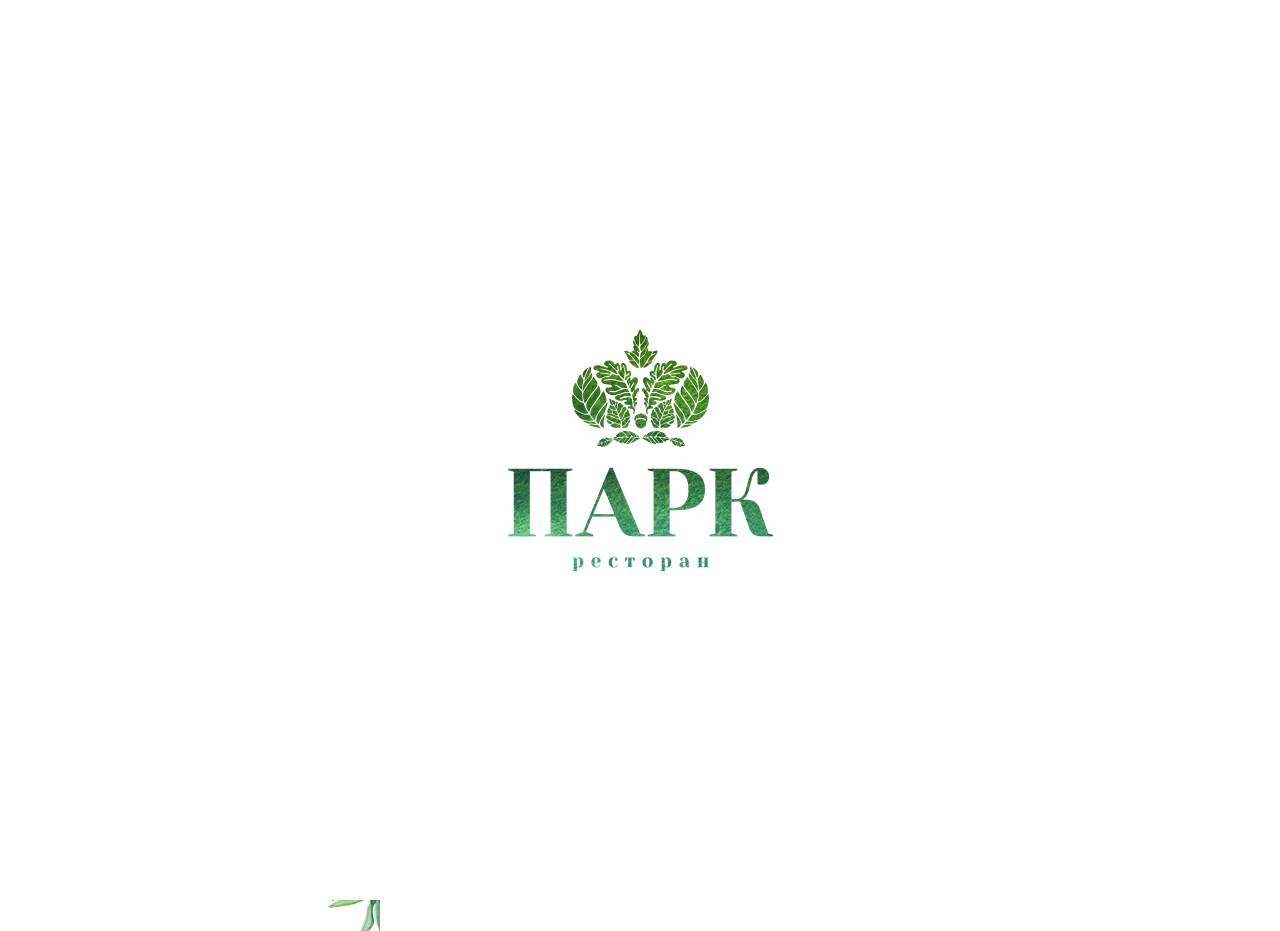
==== commit 3dd90de8: "commit" ====
--- a/index.html
+++ b/index.html
@@ -7,7 +7,7 @@
 
     <meta name="viewport"
           content="width=device-width, user-scalable=no, initial-scale=1, minimum-scale=1.0, maximum-scale=1.0, minimal-ui">
-    <title>BERG | Restaurant Wordpres Theme</title>
+    <title>ПАРК Ресторан | Главная</title>
 
     <script async="" src="js/analytics.js"></script>
     <script src="js/webfont.js" type="text/javascript" async=""></script>
@@ -90,18 +90,18 @@
     <script type="text/javascript" src="js/add-to-cart.min.js"></script>
     <script type="text/javascript" src="js/woocommerce-add-to-cart.js"></script>
 
-   <style type="text/css">
-        .recentcomments a {
-        display: inline !important;
-        padding: 0 !important;
-        margin: 0 !important;
-    }</style>
     <style type="text/css">
         .recentcomments a {
-        display: inline !important;
-        padding: 0 !important;
-        margin: 0 !important;
-    }</style>
+            display: inline !important;
+            padding: 0 !important;
+            margin: 0 !important;
+        }</style>
+    <style type="text/css">
+        .recentcomments a {
+            display: inline !important;
+            padding: 0 !important;
+            margin: 0 !important;
+        }</style>
 
     <style>
         .mobile-nav .logo {
@@ -168,7 +168,7 @@
         <div class="container-fluid">
             <ul class="menu-header">
                 <li class="pull-left">
-                    <a href="http://demo.yosoftware.com/wp/berg-wp1" class="logo">
+                    <a href="/" class="logo">
                         <figure>
                             <img src="files/logo-balck.png" class="" alt="BERG">
                         </figure>
@@ -274,7 +274,7 @@
                         </div>
                     </div>
                 </li>
-                <li class="layer" data-depth="0.70"
+                <li class="layer layer-btn" data-depth="0.70"
                     style="position: absolute; display: block; left: 0px; top: 0px; transform: translate3d(-41.5538px, -27.0123px, 0px); transform-style: preserve-3d; backface-visibility: hidden;">
                     <div class="button-wrapper">
 					<span class="button-content button-text">
@@ -285,7 +285,23 @@
 					</span>
                     </div>
                 </li>
+                <li class="layer" data-depth="0.40">
+                    <div class="sheet sheet-1">
+                        <img src="files/sheet-1.png" alt="">
+                    </div>
+                </li>
+                <li class="layer" data-depth="0.20">
+                    <div class="sheet sheet-2">
+                        <img src="files/sheet-2.png" alt="">
+                    </div>
+                </li>
+                <li class="layer" data-depth="0.10">
+                    <div class="sheet sheet-3">
+                        <img src="files/sheet-3.png" alt="">
+                    </div>
+                </li>
             </ul>
+
 
         </div>
 
@@ -306,8 +322,10 @@
                                             гостей, с европейским и восточным меню от<br>
                                             шеф-повара Сергея Воюцкого.</p>
                                         <h3 style="text-align: left;"><strong>Контакты</strong></h3>
-                                        <p style="text-align: left;">+7 (812) 95 95 700 / <a href="mailto:family@park-rest.ru">family@park-rest.ru</a></p>
-                                        <p style="text-align: left;">ул. Жукова, 1 (пересечение с Пискаревским пр-том)<br>
+                                        <p style="text-align: left;">+7 (812) 95 95 700 / <a
+                                                href="mailto:family@park-rest.ru">family@park-rest.ru</a></p>
+                                        <p style="text-align: left;">ул. Жукова, 1 (пересечение с Пискаревским
+                                            пр-том)<br>
                                             Санкт-Петербург, Россия</p>
                                         <h3 style="text-align: left;">Мы открыты</h3>
                                         <p style="text-align: left;">Понедельник - Четверг: 10:00 - 00:00<br>
--- a/style/custom.css
+++ b/style/custom.css
@@ -276,13 +276,6 @@
     visibility: hidden;
 }
 
-.wf-loading h1, h2, h3, h4, h5, h6, .h1, .h2, .h3, .h4, .h5, .h6, .header-font-family, .product_list_widget li {
-    opacity: 0;
-}
-
-.ie.wf-loading h1, h2, h3, h4, h5, h6, .h1, .h2, .h3, .h4, .h5, .h6, .header-font-family, .product_list_widget li {
-    visibility: hidden;
-}
 
 .logo img {
     padding-top: 20px;
@@ -8257,7 +8250,11 @@
 
 .home-2 .home-info {
     padding-left: 15px;
-    padding-right: 15px
+    padding-right: 15px;
+    background-image: url("../files/bg-menu.png");
+    background-position: top left;
+    background-repeat: no-repeat;
+    background-size: cover;
 }
 
 .home-2 #scene {
@@ -8393,7 +8390,7 @@
         min-height: 100%;
         left: 0;
         width: 380px;
-        background: #fff;
+        background-color: #fff;
         z-index: 2;
         padding-left: 30px;
         padding-right: 30px
@@ -25942,4 +25939,44 @@
     -ms-transition-duration: 0s;
     -o-transition-duration: 0s;
     transition-duration: 0s
+}
+
+.sheet.sheet-1 {
+    position: absolute;
+    right: -85px;
+    transition: right .7s;
+}
+.sheet.sheet-2 {
+    position: absolute;
+    left: 15%;
+    top: 10%;
+    transition: left .7s, top .7s;
+}
+.sheet.sheet-3 {
+    position: absolute;
+    left: -24px;
+    bottom: 0;
+    transition: left .7s, bottom .7s;
+}
+
+.home-2.loaded .home-content .sheet.sheet-1 {
+    position: absolute;
+    right: 200px;
+    transition: right .7s;
+}
+.home-2.loaded .home-content .sheet.sheet-2 {
+    position: absolute;
+    left: calc(20% - 285px);
+    top: 10%;
+    transition: left .7s, top .7s;
+}
+.home-2.loaded .home-content .sheet.sheet-3 {
+    position: absolute;
+    left: -309px;
+    bottom: 0;
+    transition: left .7s, bottom .7s;
+}
+
+.layer-btn {
+    z-index: 2;
 }